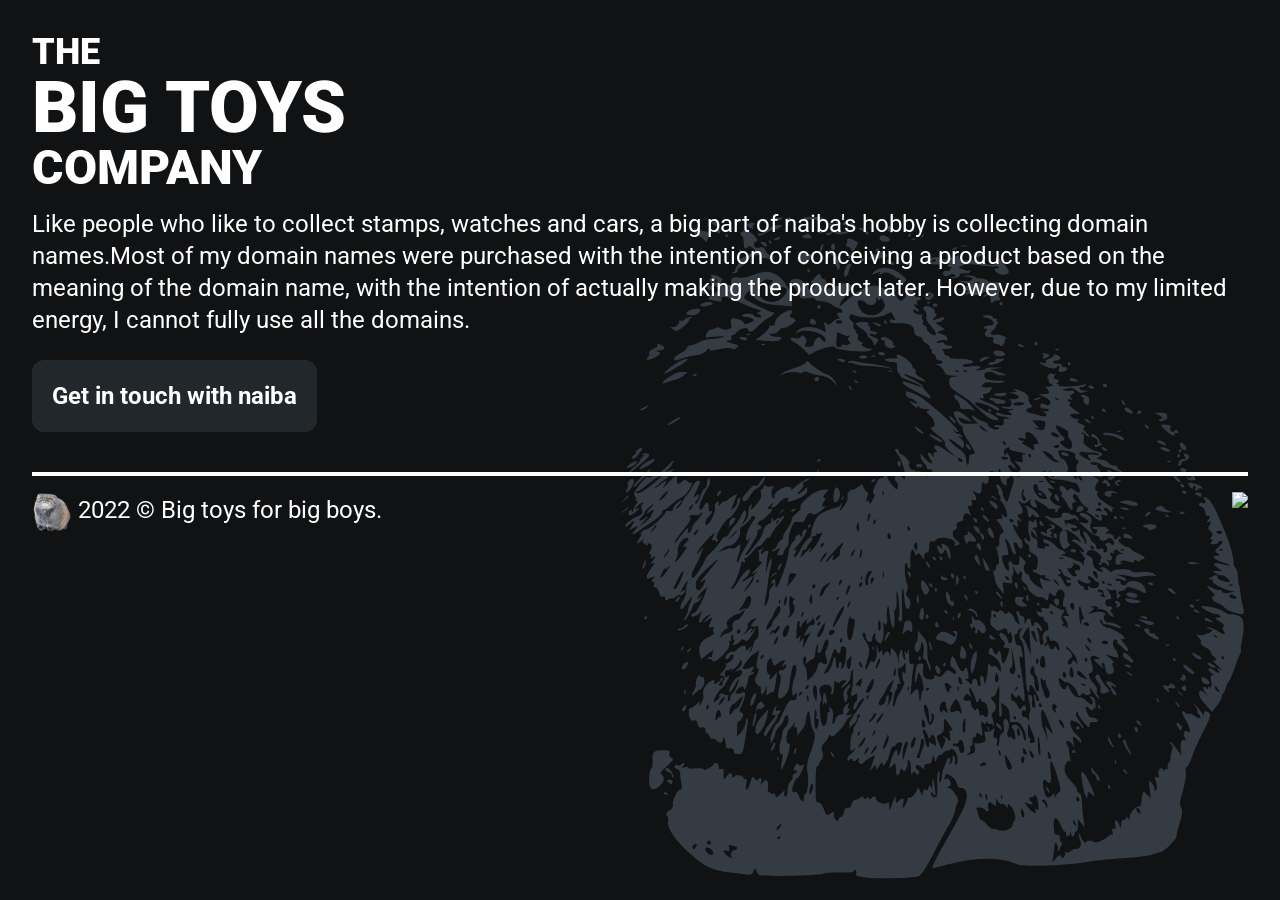
==== index.html @ 149963b9 "Deploying to gh-pages from @ bigtoyscompany/bigtoyscompany.github.io@5539f77d6a0993f4df5167f8f9864bd" ====
<!DOCTYPE html>
<html lang="en">

<head>
  <meta charset="UTF-8" />
  <link rel="icon" href="/favicon.ico" />
  <meta name="viewport" content="width=device-width, initial-scale=1.0" />
  <title>The Big Toys Company</title>
  <link rel="apple-touch-icon" sizes="180x180" href="/apple-touch-icon.png">
  <link rel="icon" type="image/png" sizes="32x32" href="/favicon-32x32.png">
  <link rel="icon" type="image/png" sizes="16x16" href="/favicon-16x16.png">
  <link rel="manifest" href="/site.webmanifest">
  <link href='https://fonts.googleapis.com/css?family=Roboto:400,900|Ma Shan Zheng' rel='stylesheet'>
  <script type="module" crossorigin src="/assets/index.6ebdaf8e.js"></script>
  <link rel="stylesheet" href="/assets/index.b521d3f9.css">
</head>

<body>
  <div id="app"></div>
  
</body>

</html>
---- assets/index.b521d3f9.css ----
@font-face{font-family:iconfont;src:url([data-uri]) format("truetype")}.iconfont[data-v-f61c42f2]{font-family:iconfont!important;font-size:16px;font-style:normal;-webkit-font-smoothing:antialiased;-moz-osx-font-smoothing:grayscale}.icon-fail[data-v-f61c42f2]:before{content:"\e6d5"}.icon-success[data-v-f61c42f2]:before{content:"\eb09"}.icon-arrow-right[data-v-f61c42f2]:before{content:"\eb08"}.icon-refresh[data-v-f61c42f2]:before{content:"\e654"}.slide-verify[data-v-f61c42f2]{position:relative}.slide-verify-loading[data-v-f61c42f2]{position:absolute;left:0;top:0;right:0;bottom:0;background:rgba(255,255,255,.9);z-index:999;-webkit-animation:loading-f61c42f2 1.5s infinite;animation:loading-f61c42f2 1.5s infinite}.slide-verify-block[data-v-f61c42f2]{position:absolute;left:0;top:0}.slide-verify-refresh-icon[data-v-f61c42f2]{position:absolute;right:0;top:0;width:34px;height:34px;cursor:pointer}.slide-verify-refresh-icon .iconfont[data-v-f61c42f2]{font-size:34px;color:#fff}.slide-verify-slider[data-v-f61c42f2]{position:relative;text-align:center;width:100%;height:40px;line-height:40px;margin-top:15px;background:#f7f9fa;color:#45494c;border:1px solid #e4e7eb}.slide-verify-slider-mask[data-v-f61c42f2]{position:absolute;left:0;top:0;height:40px;border:0 solid #1991fa;background:#d1e9fe}.slide-verify-slider-mask-item[data-v-f61c42f2]{position:absolute;left:0;top:0;width:40px;height:40px;background:#fff;box-shadow:0 0 3px #0000004d;cursor:pointer;transition:background .2s linear;display:flex;align-items:center;justify-content:center}.slide-verify-slider-mask-item[data-v-f61c42f2]:hover{background:#1991fa}.slide-verify-slider-mask-item:hover .iconfont[data-v-f61c42f2]{color:#fff}.slide-verify-slider-mask-item-icon[data-v-f61c42f2]{line-height:1;font-size:30px;color:#303030}.container-active .slide-verify-slider-mask[data-v-f61c42f2]{height:38px;border-width:1px}.container-active .slide-verify-slider-mask-item[data-v-f61c42f2]{height:38px;top:-1px;border:1px solid #1991fa}.container-success .slide-verify-slider-mask[data-v-f61c42f2]{height:38px;border:1px solid #52ccba;background-color:#d2f4ef}.container-success .slide-verify-slider-mask-item[data-v-f61c42f2]{height:38px;top:-1px;border:1px solid #52ccba;background-color:#52ccba!important}.container-success .slide-verify-slider-mask .iconfont[data-v-f61c42f2]{color:#fff}.container-fail .slide-verify-slider-mask[data-v-f61c42f2]{height:38px;border:1px solid #f57a7a;background-color:#fce1e1}.container-fail .slide-verify-slider-mask-item[data-v-f61c42f2]{height:38px;top:-1px;border:1px solid #f57a7a;background-color:#f57a7a!important}.container-fail .slide-verify-slider-mask .iconfont[data-v-f61c42f2]{color:#fff}.container-active .slide-verify-slider-text[data-v-f61c42f2],.container-success .slide-verify-slider-text[data-v-f61c42f2],.container-fail .slide-verify-slider-text[data-v-f61c42f2]{display:none}@-webkit-keyframes loading-f61c42f2{0%{opacity:.7}to{opacity:9}}@keyframes loading-f61c42f2{0%{opacity:.7}to{opacity:9}}.modal[data-v-bfb89484]{position:fixed;top:0;left:0;width:100vw;height:100vh;background-color:#000c;z-index:99999;display:flex;align-items:center}.slide[data-v-bfb89484]{background-color:#fff;width:-webkit-min-content;width:-moz-min-content;width:min-content;padding:1rem;border-radius:.5rem;margin:0 auto}button[data-v-d4137157]{background-color:#22272b;border-color:#22272b}button[data-v-d4137157]:hover{background-color:#454f59;border-color:#454f59}div[data-v-41244e92]{border-radius:1rem;background-color:#596773;text-align:center}.card[data-v-8a915ae0]{padding:.5rem;background-color:#22272b;display:flex;align-items:center;border-radius:1rem;height:100%;width:100%;opacity:.9}.card>div[data-v-8a915ae0]{display:inline-block}.card>div[data-v-8a915ae0]:first-child{margin-right:.5rem}.card img[data-v-8a915ae0]{width:4rem;height:4rem;border-radius:1rem}.card[data-v-8a915ae0]:hover{background-color:#454f59}*,:before,:after{box-sizing:border-box;border-width:0;border-style:solid;border-color:#e5e7eb}:before,:after{--tw-content: ""}html{line-height:1.5;-webkit-text-size-adjust:100%;-moz-tab-size:4;-o-tab-size:4;tab-size:4;font-family:ui-sans-serif,system-ui,-apple-system,BlinkMacSystemFont,Segoe UI,Roboto,Helvetica Neue,Arial,Noto Sans,sans-serif,"Apple Color Emoji","Segoe UI Emoji",Segoe UI Symbol,"Noto Color Emoji"}body{margin:0;line-height:inherit}hr{height:0;color:inherit;border-top-width:1px}abbr:where([title]){-webkit-text-decoration:underline dotted;text-decoration:underline dotted}h1,h2,h3,h4,h5,h6{font-size:inherit;font-weight:inherit}a{color:inherit;text-decoration:inherit}b,strong{font-weight:bolder}code,kbd,samp,pre{font-family:ui-monospace,SFMono-Regular,Menlo,Monaco,Consolas,Liberation Mono,Courier New,monospace;font-size:1em}small{font-size:80%}sub,sup{font-size:75%;line-height:0;position:relative;vertical-align:baseline}sub{bottom:-.25em}sup{top:-.5em}table{text-indent:0;border-color:inherit;border-collapse:collapse}button,input,optgroup,select,textarea{font-family:inherit;font-size:100%;font-weight:inherit;line-height:inherit;color:inherit;margin:0;padding:0}button,select{text-transform:none}button,[type=button],[type=reset],[type=submit]{-webkit-appearance:button;background-color:transparent;background-image:none}:-moz-focusring{outline:auto}:-moz-ui-invalid{box-shadow:none}progress{vertical-align:baseline}::-webkit-inner-spin-button,::-webkit-outer-spin-button{height:auto}[type=search]{-webkit-appearance:textfield;outline-offset:-2px}::-webkit-search-decoration{-webkit-appearance:none}::-webkit-file-upload-button{-webkit-appearance:button;font:inherit}summary{display:list-item}blockquote,dl,dd,h1,h2,h3,h4,h5,h6,hr,figure,p,pre{margin:0}fieldset{margin:0;padding:0}legend{padding:0}ol,ul,menu{list-style:none;margin:0;padding:0}textarea{resize:vertical}input::-moz-placeholder,textarea::-moz-placeholder{opacity:1;color:#9ca3af}input::placeholder,textarea::placeholder{opacity:1;color:#9ca3af}button,[role=button]{cursor:pointer}:disabled{cursor:default}img,svg,video,canvas,audio,iframe,embed,object{display:block;vertical-align:middle}img,video{max-width:100%;height:auto}*,:before,:after{--tw-border-spacing-x: 0;--tw-border-spacing-y: 0;--tw-translate-x: 0;--tw-translate-y: 0;--tw-rotate: 0;--tw-skew-x: 0;--tw-skew-y: 0;--tw-scale-x: 1;--tw-scale-y: 1;--tw-pan-x: ;--tw-pan-y: ;--tw-pinch-zoom: ;--tw-scroll-snap-strictness: proximity;--tw-ordinal: ;--tw-slashed-zero: ;--tw-numeric-figure: ;--tw-numeric-spacing: ;--tw-numeric-fraction: ;--tw-ring-inset: ;--tw-ring-offset-width: 0px;--tw-ring-offset-color: #fff;--tw-ring-color: rgb(59 130 246 / .5);--tw-ring-offset-shadow: 0 0 #0000;--tw-ring-shadow: 0 0 #0000;--tw-shadow: 0 0 #0000;--tw-shadow-colored: 0 0 #0000;--tw-blur: ;--tw-brightness: ;--tw-contrast: ;--tw-grayscale: ;--tw-hue-rotate: ;--tw-invert: ;--tw-saturate: ;--tw-sepia: ;--tw-drop-shadow: ;--tw-backdrop-blur: ;--tw-backdrop-brightness: ;--tw-backdrop-contrast: ;--tw-backdrop-grayscale: ;--tw-backdrop-hue-rotate: ;--tw-backdrop-invert: ;--tw-backdrop-opacity: ;--tw-backdrop-saturate: ;--tw-backdrop-sepia: }::-webkit-backdrop{--tw-border-spacing-x: 0;--tw-border-spacing-y: 0;--tw-translate-x: 0;--tw-translate-y: 0;--tw-rotate: 0;--tw-skew-x: 0;--tw-skew-y: 0;--tw-scale-x: 1;--tw-scale-y: 1;--tw-pan-x: ;--tw-pan-y: ;--tw-pinch-zoom: ;--tw-scroll-snap-strictness: proximity;--tw-ordinal: ;--tw-slashed-zero: ;--tw-numeric-figure: ;--tw-numeric-spacing: ;--tw-numeric-fraction: ;--tw-ring-inset: ;--tw-ring-offset-width: 0px;--tw-ring-offset-color: #fff;--tw-ring-color: rgb(59 130 246 / .5);--tw-ring-offset-shadow: 0 0 #0000;--tw-ring-shadow: 0 0 #0000;--tw-shadow: 0 0 #0000;--tw-shadow-colored: 0 0 #0000;--tw-blur: ;--tw-brightness: ;--tw-contrast: ;--tw-grayscale: ;--tw-hue-rotate: ;--tw-invert: ;--tw-saturate: ;--tw-sepia: ;--tw-drop-shadow: ;--tw-backdrop-blur: ;--tw-backdrop-brightness: ;--tw-backdrop-contrast: ;--tw-backdrop-grayscale: ;--tw-backdrop-hue-rotate: ;--tw-backdrop-invert: ;--tw-backdrop-opacity: ;--tw-backdrop-saturate: ;--tw-backdrop-sepia: }::backdrop{--tw-border-spacing-x: 0;--tw-border-spacing-y: 0;--tw-translate-x: 0;--tw-translate-y: 0;--tw-rotate: 0;--tw-skew-x: 0;--tw-skew-y: 0;--tw-scale-x: 1;--tw-scale-y: 1;--tw-pan-x: ;--tw-pan-y: ;--tw-pinch-zoom: ;--tw-scroll-snap-strictness: proximity;--tw-ordinal: ;--tw-slashed-zero: ;--tw-numeric-figure: ;--tw-numeric-spacing: ;--tw-numeric-fraction: ;--tw-ring-inset: ;--tw-ring-offset-width: 0px;--tw-ring-offset-color: #fff;--tw-ring-color: rgb(59 130 246 / .5);--tw-ring-offset-shadow: 0 0 #0000;--tw-ring-shadow: 0 0 #0000;--tw-shadow: 0 0 #0000;--tw-shadow-colored: 0 0 #0000;--tw-blur: ;--tw-brightness: ;--tw-contrast: ;--tw-grayscale: ;--tw-hue-rotate: ;--tw-invert: ;--tw-saturate: ;--tw-sepia: ;--tw-drop-shadow: ;--tw-backdrop-blur: ;--tw-backdrop-brightness: ;--tw-backdrop-contrast: ;--tw-backdrop-grayscale: ;--tw-backdrop-hue-rotate: ;--tw-backdrop-invert: ;--tw-backdrop-opacity: ;--tw-backdrop-saturate: ;--tw-backdrop-sepia: }.fixed{position:fixed}.m-auto{margin:auto}.mb-4{margin-bottom:1rem}.mt-6{margin-top:1.5rem}.mt-10{margin-top:2.5rem}.mt-1{margin-top:.25rem}.mb-1{margin-bottom:.25rem}.ml-6{margin-left:1.5rem}.mb-10{margin-bottom:2.5rem}.block{display:block}.inline-block{display:inline-block}.flex{display:flex}.grid{display:grid}.h-10{height:2.5rem}.h-7{height:1.75rem}.h-full{height:100%}.w-fit{width:-webkit-fit-content;width:-moz-fit-content;width:fit-content}.grid-cols-2{grid-template-columns:repeat(2,minmax(0,1fr))}.place-content-between{place-content:space-between}.items-center{align-items:center}.justify-center{justify-content:center}.gap-2{gap:.5rem}.self-center{align-self:center}.overflow-hidden{overflow:hidden}.text-ellipsis{text-overflow:ellipsis}.whitespace-nowrap{white-space:nowrap}.break-all{word-break:break-all}.rounded-xl{border-radius:.75rem}.border-4{border-width:4px}.border-t-4{border-top-width:4px}.border-t-2{border-top-width:2px}.border-dashed{border-style:dashed}.border-white{--tw-border-opacity: 1;border-color:rgb(255 255 255 / var(--tw-border-opacity))}.p-4{padding:1rem}.p-6{padding:1.5rem}.pt-4{padding-top:1rem}.pt-6{padding-top:1.5rem}.text-center{text-align:center}.text-right{text-align:right}.align-middle{vertical-align:middle}.text-2xl{font-size:1.5rem;line-height:2rem}.text-4xl{font-size:2.25rem;line-height:2.5rem}.text-3xl{font-size:1.875rem;line-height:2.25rem}.text-xl{font-size:1.25rem;line-height:1.75rem}.text-base{font-size:1rem;line-height:1.5rem}.text-5xl{font-size:3rem;line-height:1}.font-black{font-weight:900}.font-bold{font-weight:700}.font-thin{font-weight:100}.text-white{--tw-text-opacity: 1;color:rgb(255 255 255 / var(--tw-text-opacity))}body{min-height:100vh;min-width:100vw;background-image:url(/assets/background.c6183cd8.svg?v2);background-repeat:no-repeat;background-position:right bottom;background-size:auto 80vh;background-color:#101214;color:#fff;font-family:Roboto,Ma Shan Zheng,arial,sans-serif}#app{max-width:1280px;margin:0 auto;padding:.5rem}@media (min-width: 768px){#app{padding:2rem}}a{text-decoration:none}@media (min-width: 768px){.md\:mb-20{margin-bottom:5rem}.md\:mt-20{margin-top:5rem}.md\:h-10{height:2.5rem}.md\:grid-cols-3{grid-template-columns:repeat(3,minmax(0,1fr))}.md\:gap-3{gap:.75rem}.md\:text-4xl{font-size:2.25rem;line-height:2.5rem}.md\:text-7xl{font-size:4.5rem;line-height:1}.md\:text-5xl{font-size:3rem;line-height:1}.md\:text-2xl{font-size:1.5rem;line-height:2rem}.md\:text-8xl{font-size:6rem;line-height:1}}@media (min-width: 1024px){.lg\:grid-cols-4{grid-template-columns:repeat(4,minmax(0,1fr))}}@media (min-width: 1280px){.xl\:text-9xl{font-size:8rem;line-height:1}}
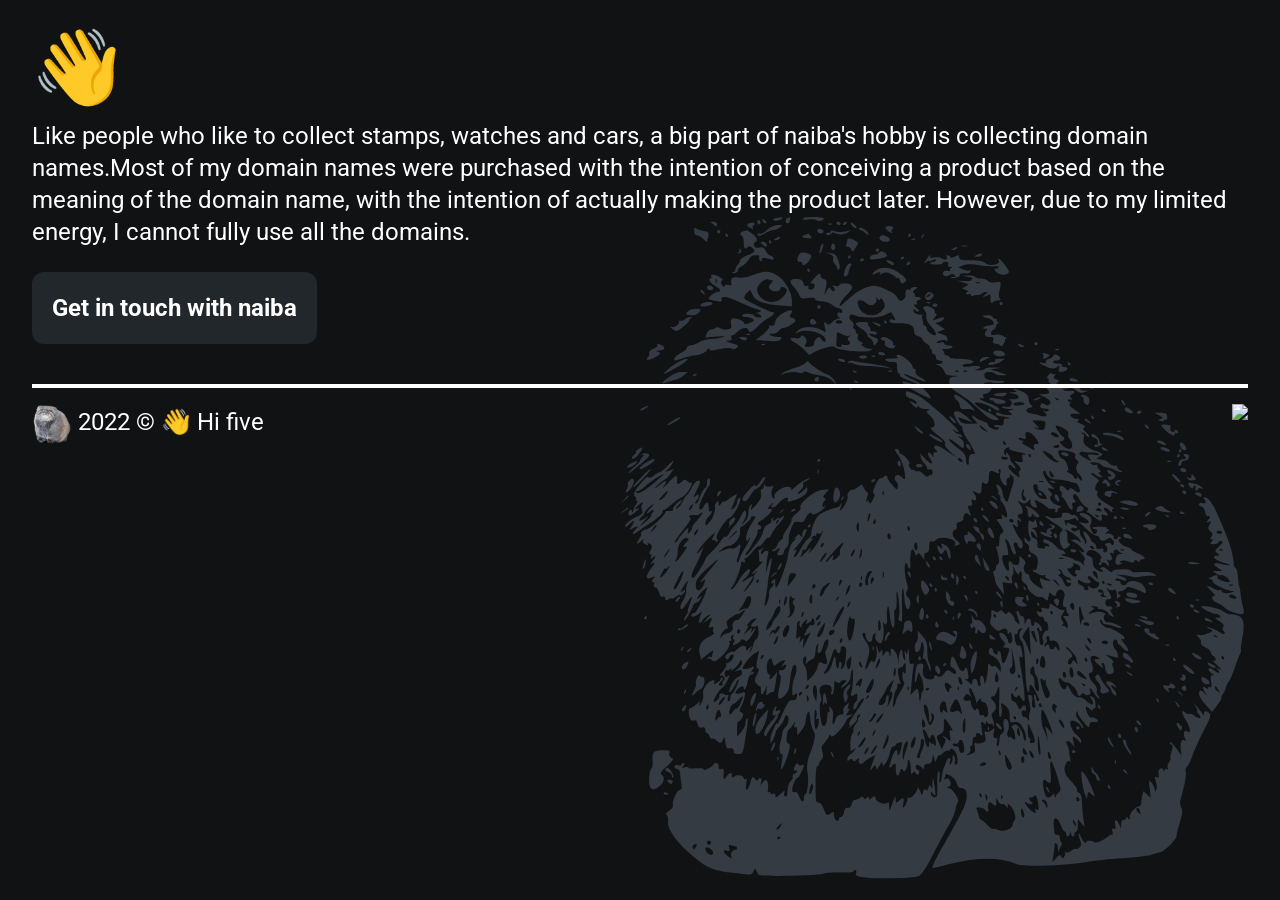
==== commit cc576f24: "Deploying to gh-pages from @ bigtoyscompany/bigtoyscompany.github.io@50fd6de540aa28091d939fa2aef6f38" ====
--- a/index.html
+++ b/index.html
@@ -5,14 +5,14 @@
   <meta charset="UTF-8" />
   <link rel="icon" href="/favicon.ico" />
   <meta name="viewport" content="width=device-width, initial-scale=1.0" />
-  <title>The Big Toys Company</title>
+  <title>👋 Hi five</title>
   <link rel="apple-touch-icon" sizes="180x180" href="/apple-touch-icon.png">
   <link rel="icon" type="image/png" sizes="32x32" href="/favicon-32x32.png">
   <link rel="icon" type="image/png" sizes="16x16" href="/favicon-16x16.png">
   <link rel="manifest" href="/site.webmanifest">
   <link href='https://fonts.googleapis.com/css?family=Roboto:400,900|Ma Shan Zheng' rel='stylesheet'>
-  <script type="module" crossorigin src="/assets/index.6ebdaf8e.js"></script>
-  <link rel="stylesheet" href="/assets/index.b521d3f9.css">
+  <script type="module" crossorigin src="/assets/index.e4f75cb8.js"></script>
+  <link rel="stylesheet" href="/assets/index.c8096636.css">
 </head>
 
 <body>
--- a/assets/index.c8096636.css
+++ b/assets/index.c8096636.css
@@ -0,0 +1 @@
+@font-face{font-family:iconfont;src:url([data-uri]) format("truetype")}.iconfont[data-v-f61c42f2]{font-family:iconfont!important;font-size:16px;font-style:normal;-webkit-font-smoothing:antialiased;-moz-osx-font-smoothing:grayscale}.icon-fail[data-v-f61c42f2]:before{content:"\e6d5"}.icon-success[data-v-f61c42f2]:before{content:"\eb09"}.icon-arrow-right[data-v-f61c42f2]:before{content:"\eb08"}.icon-refresh[data-v-f61c42f2]:before{content:"\e654"}.slide-verify[data-v-f61c42f2]{position:relative}.slide-verify-loading[data-v-f61c42f2]{position:absolute;left:0;top:0;right:0;bottom:0;background:rgba(255,255,255,.9);z-index:999;-webkit-animation:loading-f61c42f2 1.5s infinite;animation:loading-f61c42f2 1.5s infinite}.slide-verify-block[data-v-f61c42f2]{position:absolute;left:0;top:0}.slide-verify-refresh-icon[data-v-f61c42f2]{position:absolute;right:0;top:0;width:34px;height:34px;cursor:pointer}.slide-verify-refresh-icon .iconfont[data-v-f61c42f2]{font-size:34px;color:#fff}.slide-verify-slider[data-v-f61c42f2]{position:relative;text-align:center;width:100%;height:40px;line-height:40px;margin-top:15px;background:#f7f9fa;color:#45494c;border:1px solid #e4e7eb}.slide-verify-slider-mask[data-v-f61c42f2]{position:absolute;left:0;top:0;height:40px;border:0 solid #1991fa;background:#d1e9fe}.slide-verify-slider-mask-item[data-v-f61c42f2]{position:absolute;left:0;top:0;width:40px;height:40px;background:#fff;box-shadow:0 0 3px #0000004d;cursor:pointer;transition:background .2s linear;display:flex;align-items:center;justify-content:center}.slide-verify-slider-mask-item[data-v-f61c42f2]:hover{background:#1991fa}.slide-verify-slider-mask-item:hover .iconfont[data-v-f61c42f2]{color:#fff}.slide-verify-slider-mask-item-icon[data-v-f61c42f2]{line-height:1;font-size:30px;color:#303030}.container-active .slide-verify-slider-mask[data-v-f61c42f2]{height:38px;border-width:1px}.container-active .slide-verify-slider-mask-item[data-v-f61c42f2]{height:38px;top:-1px;border:1px solid #1991fa}.container-success .slide-verify-slider-mask[data-v-f61c42f2]{height:38px;border:1px solid #52ccba;background-color:#d2f4ef}.container-success .slide-verify-slider-mask-item[data-v-f61c42f2]{height:38px;top:-1px;border:1px solid #52ccba;background-color:#52ccba!important}.container-success .slide-verify-slider-mask .iconfont[data-v-f61c42f2]{color:#fff}.container-fail .slide-verify-slider-mask[data-v-f61c42f2]{height:38px;border:1px solid #f57a7a;background-color:#fce1e1}.container-fail .slide-verify-slider-mask-item[data-v-f61c42f2]{height:38px;top:-1px;border:1px solid #f57a7a;background-color:#f57a7a!important}.container-fail .slide-verify-slider-mask .iconfont[data-v-f61c42f2]{color:#fff}.container-active .slide-verify-slider-text[data-v-f61c42f2],.container-success .slide-verify-slider-text[data-v-f61c42f2],.container-fail .slide-verify-slider-text[data-v-f61c42f2]{display:none}@-webkit-keyframes loading-f61c42f2{0%{opacity:.7}to{opacity:9}}@keyframes loading-f61c42f2{0%{opacity:.7}to{opacity:9}}.modal[data-v-bfb89484]{position:fixed;top:0;left:0;width:100vw;height:100vh;background-color:#000c;z-index:99999;display:flex;align-items:center}.slide[data-v-bfb89484]{background-color:#fff;width:-webkit-min-content;width:-moz-min-content;width:min-content;padding:1rem;border-radius:.5rem;margin:0 auto}button[data-v-27702d31]{background-color:#22272b;border-color:#22272b}button[data-v-27702d31]:hover{background-color:#454f59;border-color:#454f59}div[data-v-41244e92]{border-radius:1rem;background-color:#596773;text-align:center}.card[data-v-8a915ae0]{padding:.5rem;background-color:#22272b;display:flex;align-items:center;border-radius:1rem;height:100%;width:100%;opacity:.9}.card>div[data-v-8a915ae0]{display:inline-block}.card>div[data-v-8a915ae0]:first-child{margin-right:.5rem}.card img[data-v-8a915ae0]{width:4rem;height:4rem;border-radius:1rem}.card[data-v-8a915ae0]:hover{background-color:#454f59}*,:before,:after{box-sizing:border-box;border-width:0;border-style:solid;border-color:#e5e7eb}:before,:after{--tw-content: ""}html{line-height:1.5;-webkit-text-size-adjust:100%;-moz-tab-size:4;-o-tab-size:4;tab-size:4;font-family:ui-sans-serif,system-ui,-apple-system,BlinkMacSystemFont,Segoe UI,Roboto,Helvetica Neue,Arial,Noto Sans,sans-serif,"Apple Color Emoji","Segoe UI Emoji",Segoe UI Symbol,"Noto Color Emoji"}body{margin:0;line-height:inherit}hr{height:0;color:inherit;border-top-width:1px}abbr:where([title]){-webkit-text-decoration:underline dotted;text-decoration:underline dotted}h1,h2,h3,h4,h5,h6{font-size:inherit;font-weight:inherit}a{color:inherit;text-decoration:inherit}b,strong{font-weight:bolder}code,kbd,samp,pre{font-family:ui-monospace,SFMono-Regular,Menlo,Monaco,Consolas,Liberation Mono,Courier New,monospace;font-size:1em}small{font-size:80%}sub,sup{font-size:75%;line-height:0;position:relative;vertical-align:baseline}sub{bottom:-.25em}sup{top:-.5em}table{text-indent:0;border-color:inherit;border-collapse:collapse}button,input,optgroup,select,textarea{font-family:inherit;font-size:100%;font-weight:inherit;line-height:inherit;color:inherit;margin:0;padding:0}button,select{text-transform:none}button,[type=button],[type=reset],[type=submit]{-webkit-appearance:button;background-color:transparent;background-image:none}:-moz-focusring{outline:auto}:-moz-ui-invalid{box-shadow:none}progress{vertical-align:baseline}::-webkit-inner-spin-button,::-webkit-outer-spin-button{height:auto}[type=search]{-webkit-appearance:textfield;outline-offset:-2px}::-webkit-search-decoration{-webkit-appearance:none}::-webkit-file-upload-button{-webkit-appearance:button;font:inherit}summary{display:list-item}blockquote,dl,dd,h1,h2,h3,h4,h5,h6,hr,figure,p,pre{margin:0}fieldset{margin:0;padding:0}legend{padding:0}ol,ul,menu{list-style:none;margin:0;padding:0}textarea{resize:vertical}input::-moz-placeholder,textarea::-moz-placeholder{opacity:1;color:#9ca3af}input::placeholder,textarea::placeholder{opacity:1;color:#9ca3af}button,[role=button]{cursor:pointer}:disabled{cursor:default}img,svg,video,canvas,audio,iframe,embed,object{display:block;vertical-align:middle}img,video{max-width:100%;height:auto}*,:before,:after{--tw-border-spacing-x: 0;--tw-border-spacing-y: 0;--tw-translate-x: 0;--tw-translate-y: 0;--tw-rotate: 0;--tw-skew-x: 0;--tw-skew-y: 0;--tw-scale-x: 1;--tw-scale-y: 1;--tw-pan-x: ;--tw-pan-y: ;--tw-pinch-zoom: ;--tw-scroll-snap-strictness: proximity;--tw-ordinal: ;--tw-slashed-zero: ;--tw-numeric-figure: ;--tw-numeric-spacing: ;--tw-numeric-fraction: ;--tw-ring-inset: ;--tw-ring-offset-width: 0px;--tw-ring-offset-color: #fff;--tw-ring-color: rgb(59 130 246 / .5);--tw-ring-offset-shadow: 0 0 #0000;--tw-ring-shadow: 0 0 #0000;--tw-shadow: 0 0 #0000;--tw-shadow-colored: 0 0 #0000;--tw-blur: ;--tw-brightness: ;--tw-contrast: ;--tw-grayscale: ;--tw-hue-rotate: ;--tw-invert: ;--tw-saturate: ;--tw-sepia: ;--tw-drop-shadow: ;--tw-backdrop-blur: ;--tw-backdrop-brightness: ;--tw-backdrop-contrast: ;--tw-backdrop-grayscale: ;--tw-backdrop-hue-rotate: ;--tw-backdrop-invert: ;--tw-backdrop-opacity: ;--tw-backdrop-saturate: ;--tw-backdrop-sepia: }::-webkit-backdrop{--tw-border-spacing-x: 0;--tw-border-spacing-y: 0;--tw-translate-x: 0;--tw-translate-y: 0;--tw-rotate: 0;--tw-skew-x: 0;--tw-skew-y: 0;--tw-scale-x: 1;--tw-scale-y: 1;--tw-pan-x: ;--tw-pan-y: ;--tw-pinch-zoom: ;--tw-scroll-snap-strictness: proximity;--tw-ordinal: ;--tw-slashed-zero: ;--tw-numeric-figure: ;--tw-numeric-spacing: ;--tw-numeric-fraction: ;--tw-ring-inset: ;--tw-ring-offset-width: 0px;--tw-ring-offset-color: #fff;--tw-ring-color: rgb(59 130 246 / .5);--tw-ring-offset-shadow: 0 0 #0000;--tw-ring-shadow: 0 0 #0000;--tw-shadow: 0 0 #0000;--tw-shadow-colored: 0 0 #0000;--tw-blur: ;--tw-brightness: ;--tw-contrast: ;--tw-grayscale: ;--tw-hue-rotate: ;--tw-invert: ;--tw-saturate: ;--tw-sepia: ;--tw-drop-shadow: ;--tw-backdrop-blur: ;--tw-backdrop-brightness: ;--tw-backdrop-contrast: ;--tw-backdrop-grayscale: ;--tw-backdrop-hue-rotate: ;--tw-backdrop-invert: ;--tw-backdrop-opacity: ;--tw-backdrop-saturate: ;--tw-backdrop-sepia: }::backdrop{--tw-border-spacing-x: 0;--tw-border-spacing-y: 0;--tw-translate-x: 0;--tw-translate-y: 0;--tw-rotate: 0;--tw-skew-x: 0;--tw-skew-y: 0;--tw-scale-x: 1;--tw-scale-y: 1;--tw-pan-x: ;--tw-pan-y: ;--tw-pinch-zoom: ;--tw-scroll-snap-strictness: proximity;--tw-ordinal: ;--tw-slashed-zero: ;--tw-numeric-figure: ;--tw-numeric-spacing: ;--tw-numeric-fraction: ;--tw-ring-inset: ;--tw-ring-offset-width: 0px;--tw-ring-offset-color: #fff;--tw-ring-color: rgb(59 130 246 / .5);--tw-ring-offset-shadow: 0 0 #0000;--tw-ring-shadow: 0 0 #0000;--tw-shadow: 0 0 #0000;--tw-shadow-colored: 0 0 #0000;--tw-blur: ;--tw-brightness: ;--tw-contrast: ;--tw-grayscale: ;--tw-hue-rotate: ;--tw-invert: ;--tw-saturate: ;--tw-sepia: ;--tw-drop-shadow: ;--tw-backdrop-blur: ;--tw-backdrop-brightness: ;--tw-backdrop-contrast: ;--tw-backdrop-grayscale: ;--tw-backdrop-hue-rotate: ;--tw-backdrop-invert: ;--tw-backdrop-opacity: ;--tw-backdrop-saturate: ;--tw-backdrop-sepia: }.fixed{position:fixed}.m-auto{margin:auto}.mb-4{margin-bottom:1rem}.mt-6{margin-top:1.5rem}.mt-10{margin-top:2.5rem}.mt-1{margin-top:.25rem}.mb-1{margin-bottom:.25rem}.ml-6{margin-left:1.5rem}.mb-10{margin-bottom:2.5rem}.block{display:block}.inline-block{display:inline-block}.flex{display:flex}.grid{display:grid}.h-10{height:2.5rem}.h-7{height:1.75rem}.h-full{height:100%}.w-fit{width:-webkit-fit-content;width:-moz-fit-content;width:fit-content}.grid-cols-2{grid-template-columns:repeat(2,minmax(0,1fr))}.place-content-between{place-content:space-between}.items-center{align-items:center}.justify-center{justify-content:center}.gap-2{gap:.5rem}.self-center{align-self:center}.overflow-hidden{overflow:hidden}.text-ellipsis{text-overflow:ellipsis}.whitespace-nowrap{white-space:nowrap}.break-all{word-break:break-all}.rounded-xl{border-radius:.75rem}.border-4{border-width:4px}.border-t-4{border-top-width:4px}.border-t-2{border-top-width:2px}.border-dashed{border-style:dashed}.border-white{--tw-border-opacity: 1;border-color:rgb(255 255 255 / var(--tw-border-opacity))}.p-4{padding:1rem}.p-6{padding:1.5rem}.pt-4{padding-top:1rem}.pt-6{padding-top:1.5rem}.text-center{text-align:center}.text-right{text-align:right}.align-middle{vertical-align:middle}.text-4xl{font-size:2.25rem;line-height:2.5rem}.text-xl{font-size:1.25rem;line-height:1.75rem}.text-base{font-size:1rem;line-height:1.5rem}.text-3xl{font-size:1.875rem;line-height:2.25rem}.text-5xl{font-size:3rem;line-height:1}.font-black{font-weight:900}.font-bold{font-weight:700}.font-thin{font-weight:100}.text-white{--tw-text-opacity: 1;color:rgb(255 255 255 / var(--tw-text-opacity))}body{min-height:100vh;min-width:100vw;background-image:url(/assets/background.c6183cd8.svg?v2);background-repeat:no-repeat;background-position:right bottom;background-size:auto 80vh;background-color:#101214;color:#fff;font-family:Roboto,Ma Shan Zheng,arial,sans-serif}#app{max-width:1280px;margin:0 auto;padding:.5rem}@media (min-width: 768px){#app{padding:2rem}}a{text-decoration:none}@media (min-width: 768px){.md\:mb-20{margin-bottom:5rem}.md\:mt-20{margin-top:5rem}.md\:h-10{height:2.5rem}.md\:grid-cols-3{grid-template-columns:repeat(3,minmax(0,1fr))}.md\:gap-3{gap:.75rem}.md\:text-7xl{font-size:4.5rem;line-height:1}.md\:text-2xl{font-size:1.5rem;line-height:2rem}.md\:text-4xl{font-size:2.25rem;line-height:2.5rem}.md\:text-8xl{font-size:6rem;line-height:1}}@media (min-width: 1024px){.lg\:grid-cols-4{grid-template-columns:repeat(4,minmax(0,1fr))}}@media (min-width: 1280px){.xl\:text-9xl{font-size:8rem;line-height:1}}
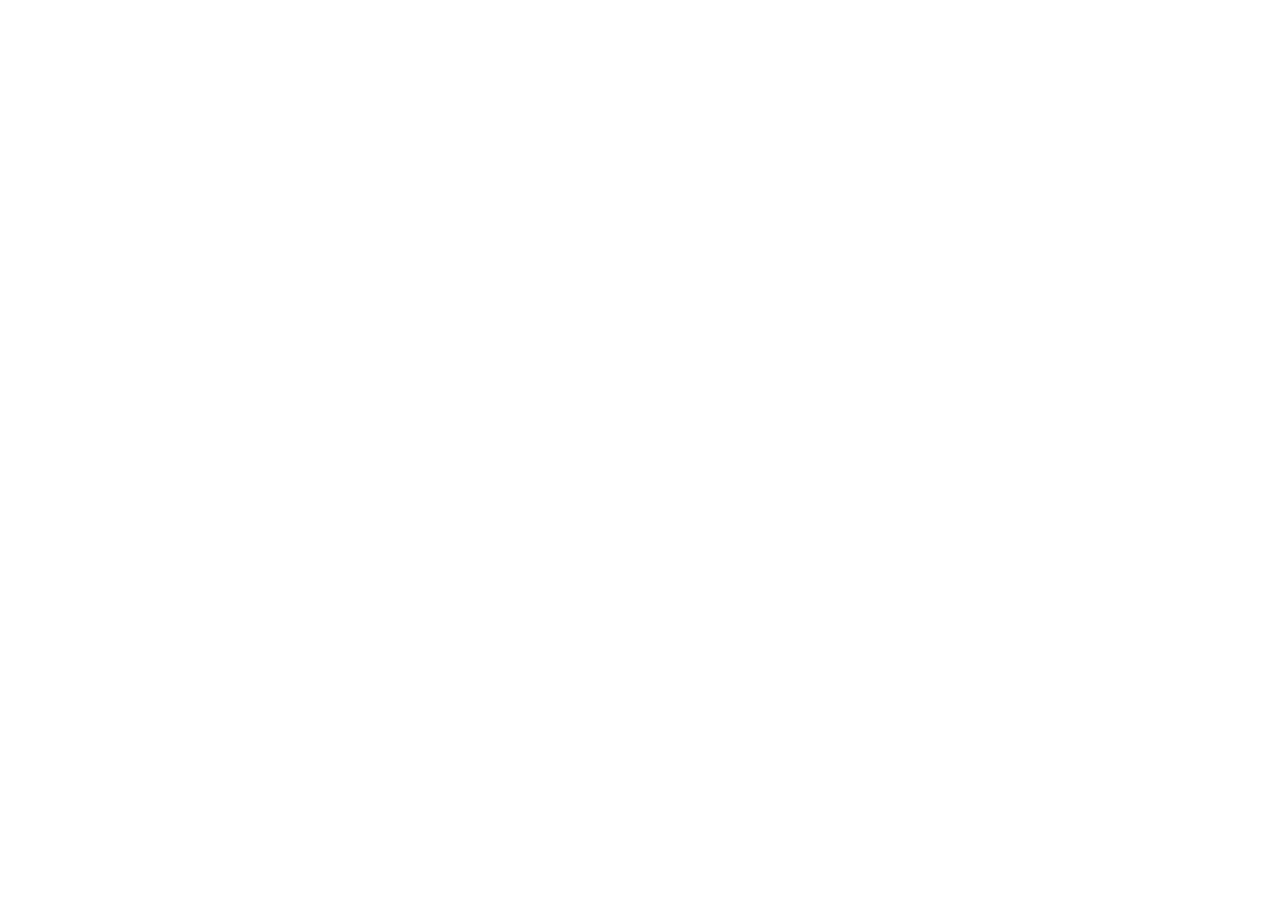
==== commit ed160cb8: "init" ====
--- a/index.html
+++ b/index.html
@@ -3,21 +3,21 @@
 
 <head>
   <meta charset="UTF-8" />
-  <link rel="icon" href="/favicon.ico" />
+  <link rel="icon" href="/favicon.ico?v2" />
   <meta name="viewport" content="width=device-width, initial-scale=1.0" />
-  <title>👋 Hi five</title>
-  <link rel="apple-touch-icon" sizes="180x180" href="/apple-touch-icon.png">
-  <link rel="icon" type="image/png" sizes="32x32" href="/favicon-32x32.png">
-  <link rel="icon" type="image/png" sizes="16x16" href="/favicon-16x16.png">
-  <link rel="manifest" href="/site.webmanifest">
-  <link href='https://fonts.googleapis.com/css?family=Roboto:400,900|Ma Shan Zheng' rel='stylesheet'>
-  <script type="module" crossorigin src="/assets/index.e4f75cb8.js"></script>
-  <link rel="stylesheet" href="/assets/index.c8096636.css">
+  <title>Hi five</title>
+  <link rel="apple-touch-icon" sizes="180x180" href="/apple-touch-icon.png?v2">
+  <link rel="icon" type="image/png" sizes="32x32" href="/favicon-32x32.png?v2">
+  <link rel="icon" type="image/png" sizes="16x16" href="/favicon-16x16.png?v2">
+  <link rel="manifest" href="/site.webmanifest?v2">
+  <link rel="mask-icon" href="/safari-pinned-tab.svg?v2" color="#5bbad5">
+  <meta name="msapplication-TileColor" content="#da532c">
+  <meta name="theme-color" content="#ffffff">
 </head>
 
 <body>
   <div id="app"></div>
-  
+  <script type="module" src="/src/main.ts"></script>
 </body>
 
 </html>
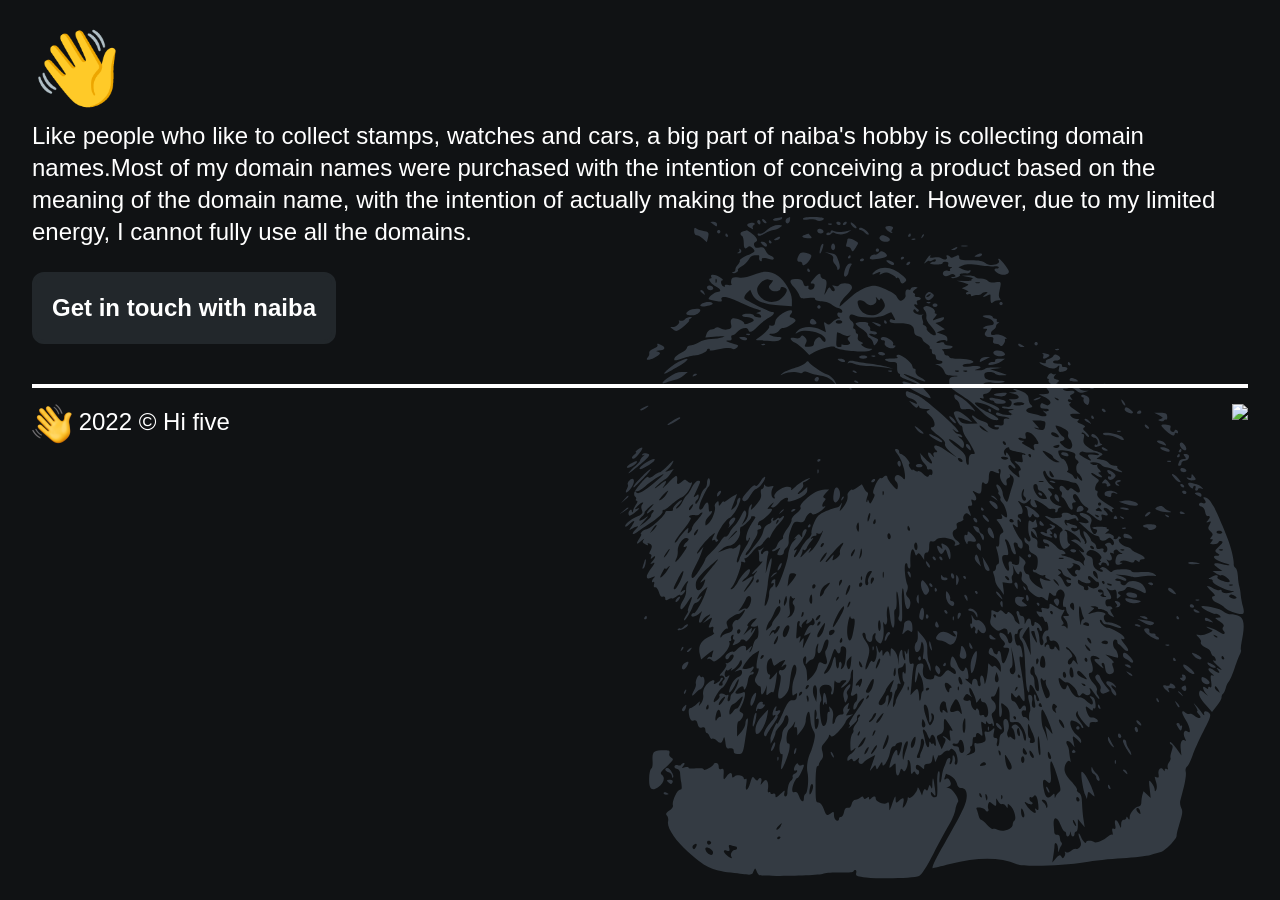
==== commit ce8d9df1: "Deploying to gh-pages from @ bigtoyscompany/bigtoyscompany.github.io@ed160cb8171849cdf8056298d93516a" ====
--- a/index.html
+++ b/index.html
@@ -13,11 +13,13 @@
   <link rel="mask-icon" href="/safari-pinned-tab.svg?v2" color="#5bbad5">
   <meta name="msapplication-TileColor" content="#da532c">
   <meta name="theme-color" content="#ffffff">
+  <script type="module" crossorigin src="/assets/index.dd60735c.js"></script>
+  <link rel="stylesheet" href="/assets/index.f402cd2d.css">
 </head>
 
 <body>
   <div id="app"></div>
-  <script type="module" src="/src/main.ts"></script>
+  
 </body>
 
 </html>
--- a/assets/index.f402cd2d.css
+++ b/assets/index.f402cd2d.css
@@ -0,0 +1 @@
+@font-face{font-family:iconfont;src:url([data-uri]) format("truetype")}.iconfont[data-v-f61c42f2]{font-family:iconfont!important;font-size:16px;font-style:normal;-webkit-font-smoothing:antialiased;-moz-osx-font-smoothing:grayscale}.icon-fail[data-v-f61c42f2]:before{content:"\e6d5"}.icon-success[data-v-f61c42f2]:before{content:"\eb09"}.icon-arrow-right[data-v-f61c42f2]:before{content:"\eb08"}.icon-refresh[data-v-f61c42f2]:before{content:"\e654"}.slide-verify[data-v-f61c42f2]{position:relative}.slide-verify-loading[data-v-f61c42f2]{position:absolute;left:0;top:0;right:0;bottom:0;background:rgba(255,255,255,.9);z-index:999;-webkit-animation:loading-f61c42f2 1.5s infinite;animation:loading-f61c42f2 1.5s infinite}.slide-verify-block[data-v-f61c42f2]{position:absolute;left:0;top:0}.slide-verify-refresh-icon[data-v-f61c42f2]{position:absolute;right:0;top:0;width:34px;height:34px;cursor:pointer}.slide-verify-refresh-icon .iconfont[data-v-f61c42f2]{font-size:34px;color:#fff}.slide-verify-slider[data-v-f61c42f2]{position:relative;text-align:center;width:100%;height:40px;line-height:40px;margin-top:15px;background:#f7f9fa;color:#45494c;border:1px solid #e4e7eb}.slide-verify-slider-mask[data-v-f61c42f2]{position:absolute;left:0;top:0;height:40px;border:0 solid #1991fa;background:#d1e9fe}.slide-verify-slider-mask-item[data-v-f61c42f2]{position:absolute;left:0;top:0;width:40px;height:40px;background:#fff;box-shadow:0 0 3px #0000004d;cursor:pointer;transition:background .2s linear;display:flex;align-items:center;justify-content:center}.slide-verify-slider-mask-item[data-v-f61c42f2]:hover{background:#1991fa}.slide-verify-slider-mask-item:hover .iconfont[data-v-f61c42f2]{color:#fff}.slide-verify-slider-mask-item-icon[data-v-f61c42f2]{line-height:1;font-size:30px;color:#303030}.container-active .slide-verify-slider-mask[data-v-f61c42f2]{height:38px;border-width:1px}.container-active .slide-verify-slider-mask-item[data-v-f61c42f2]{height:38px;top:-1px;border:1px solid #1991fa}.container-success .slide-verify-slider-mask[data-v-f61c42f2]{height:38px;border:1px solid #52ccba;background-color:#d2f4ef}.container-success .slide-verify-slider-mask-item[data-v-f61c42f2]{height:38px;top:-1px;border:1px solid #52ccba;background-color:#52ccba!important}.container-success .slide-verify-slider-mask .iconfont[data-v-f61c42f2]{color:#fff}.container-fail .slide-verify-slider-mask[data-v-f61c42f2]{height:38px;border:1px solid #f57a7a;background-color:#fce1e1}.container-fail .slide-verify-slider-mask-item[data-v-f61c42f2]{height:38px;top:-1px;border:1px solid #f57a7a;background-color:#f57a7a!important}.container-fail .slide-verify-slider-mask .iconfont[data-v-f61c42f2]{color:#fff}.container-active .slide-verify-slider-text[data-v-f61c42f2],.container-success .slide-verify-slider-text[data-v-f61c42f2],.container-fail .slide-verify-slider-text[data-v-f61c42f2]{display:none}@-webkit-keyframes loading-f61c42f2{0%{opacity:.7}to{opacity:9}}@keyframes loading-f61c42f2{0%{opacity:.7}to{opacity:9}}.modal[data-v-bfb89484]{position:fixed;top:0;left:0;width:100vw;height:100vh;background-color:#000c;z-index:99999;display:flex;align-items:center}.slide[data-v-bfb89484]{background-color:#fff;width:-webkit-min-content;width:-moz-min-content;width:min-content;padding:1rem;border-radius:.5rem;margin:0 auto}button[data-v-ef6ac095]{background-color:#22272b;border-color:#22272b}button[data-v-ef6ac095]:hover{background-color:#454f59;border-color:#454f59}div[data-v-41244e92]{border-radius:1rem;background-color:#596773;text-align:center}.card[data-v-8a915ae0]{padding:.5rem;background-color:#22272b;display:flex;align-items:center;border-radius:1rem;height:100%;width:100%;opacity:.9}.card>div[data-v-8a915ae0]{display:inline-block}.card>div[data-v-8a915ae0]:first-child{margin-right:.5rem}.card img[data-v-8a915ae0]{width:4rem;height:4rem;border-radius:1rem}.card[data-v-8a915ae0]:hover{background-color:#454f59}*,:before,:after{box-sizing:border-box;border-width:0;border-style:solid;border-color:#e5e7eb}:before,:after{--tw-content: ""}html{line-height:1.5;-webkit-text-size-adjust:100%;-moz-tab-size:4;-o-tab-size:4;tab-size:4;font-family:ui-sans-serif,system-ui,-apple-system,BlinkMacSystemFont,Segoe UI,Roboto,Helvetica Neue,Arial,Noto Sans,sans-serif,"Apple Color Emoji","Segoe UI Emoji",Segoe UI Symbol,"Noto Color Emoji"}body{margin:0;line-height:inherit}hr{height:0;color:inherit;border-top-width:1px}abbr:where([title]){-webkit-text-decoration:underline dotted;text-decoration:underline dotted}h1,h2,h3,h4,h5,h6{font-size:inherit;font-weight:inherit}a{color:inherit;text-decoration:inherit}b,strong{font-weight:bolder}code,kbd,samp,pre{font-family:ui-monospace,SFMono-Regular,Menlo,Monaco,Consolas,Liberation Mono,Courier New,monospace;font-size:1em}small{font-size:80%}sub,sup{font-size:75%;line-height:0;position:relative;vertical-align:baseline}sub{bottom:-.25em}sup{top:-.5em}table{text-indent:0;border-color:inherit;border-collapse:collapse}button,input,optgroup,select,textarea{font-family:inherit;font-size:100%;font-weight:inherit;line-height:inherit;color:inherit;margin:0;padding:0}button,select{text-transform:none}button,[type=button],[type=reset],[type=submit]{-webkit-appearance:button;background-color:transparent;background-image:none}:-moz-focusring{outline:auto}:-moz-ui-invalid{box-shadow:none}progress{vertical-align:baseline}::-webkit-inner-spin-button,::-webkit-outer-spin-button{height:auto}[type=search]{-webkit-appearance:textfield;outline-offset:-2px}::-webkit-search-decoration{-webkit-appearance:none}::-webkit-file-upload-button{-webkit-appearance:button;font:inherit}summary{display:list-item}blockquote,dl,dd,h1,h2,h3,h4,h5,h6,hr,figure,p,pre{margin:0}fieldset{margin:0;padding:0}legend{padding:0}ol,ul,menu{list-style:none;margin:0;padding:0}textarea{resize:vertical}input::-moz-placeholder,textarea::-moz-placeholder{opacity:1;color:#9ca3af}input::placeholder,textarea::placeholder{opacity:1;color:#9ca3af}button,[role=button]{cursor:pointer}:disabled{cursor:default}img,svg,video,canvas,audio,iframe,embed,object{display:block;vertical-align:middle}img,video{max-width:100%;height:auto}*,:before,:after{--tw-border-spacing-x: 0;--tw-border-spacing-y: 0;--tw-translate-x: 0;--tw-translate-y: 0;--tw-rotate: 0;--tw-skew-x: 0;--tw-skew-y: 0;--tw-scale-x: 1;--tw-scale-y: 1;--tw-pan-x: ;--tw-pan-y: ;--tw-pinch-zoom: ;--tw-scroll-snap-strictness: proximity;--tw-ordinal: ;--tw-slashed-zero: ;--tw-numeric-figure: ;--tw-numeric-spacing: ;--tw-numeric-fraction: ;--tw-ring-inset: ;--tw-ring-offset-width: 0px;--tw-ring-offset-color: #fff;--tw-ring-color: rgb(59 130 246 / .5);--tw-ring-offset-shadow: 0 0 #0000;--tw-ring-shadow: 0 0 #0000;--tw-shadow: 0 0 #0000;--tw-shadow-colored: 0 0 #0000;--tw-blur: ;--tw-brightness: ;--tw-contrast: ;--tw-grayscale: ;--tw-hue-rotate: ;--tw-invert: ;--tw-saturate: ;--tw-sepia: ;--tw-drop-shadow: ;--tw-backdrop-blur: ;--tw-backdrop-brightness: ;--tw-backdrop-contrast: ;--tw-backdrop-grayscale: ;--tw-backdrop-hue-rotate: ;--tw-backdrop-invert: ;--tw-backdrop-opacity: ;--tw-backdrop-saturate: ;--tw-backdrop-sepia: }::-webkit-backdrop{--tw-border-spacing-x: 0;--tw-border-spacing-y: 0;--tw-translate-x: 0;--tw-translate-y: 0;--tw-rotate: 0;--tw-skew-x: 0;--tw-skew-y: 0;--tw-scale-x: 1;--tw-scale-y: 1;--tw-pan-x: ;--tw-pan-y: ;--tw-pinch-zoom: ;--tw-scroll-snap-strictness: proximity;--tw-ordinal: ;--tw-slashed-zero: ;--tw-numeric-figure: ;--tw-numeric-spacing: ;--tw-numeric-fraction: ;--tw-ring-inset: ;--tw-ring-offset-width: 0px;--tw-ring-offset-color: #fff;--tw-ring-color: rgb(59 130 246 / .5);--tw-ring-offset-shadow: 0 0 #0000;--tw-ring-shadow: 0 0 #0000;--tw-shadow: 0 0 #0000;--tw-shadow-colored: 0 0 #0000;--tw-blur: ;--tw-brightness: ;--tw-contrast: ;--tw-grayscale: ;--tw-hue-rotate: ;--tw-invert: ;--tw-saturate: ;--tw-sepia: ;--tw-drop-shadow: ;--tw-backdrop-blur: ;--tw-backdrop-brightness: ;--tw-backdrop-contrast: ;--tw-backdrop-grayscale: ;--tw-backdrop-hue-rotate: ;--tw-backdrop-invert: ;--tw-backdrop-opacity: ;--tw-backdrop-saturate: ;--tw-backdrop-sepia: }::backdrop{--tw-border-spacing-x: 0;--tw-border-spacing-y: 0;--tw-translate-x: 0;--tw-translate-y: 0;--tw-rotate: 0;--tw-skew-x: 0;--tw-skew-y: 0;--tw-scale-x: 1;--tw-scale-y: 1;--tw-pan-x: ;--tw-pan-y: ;--tw-pinch-zoom: ;--tw-scroll-snap-strictness: proximity;--tw-ordinal: ;--tw-slashed-zero: ;--tw-numeric-figure: ;--tw-numeric-spacing: ;--tw-numeric-fraction: ;--tw-ring-inset: ;--tw-ring-offset-width: 0px;--tw-ring-offset-color: #fff;--tw-ring-color: rgb(59 130 246 / .5);--tw-ring-offset-shadow: 0 0 #0000;--tw-ring-shadow: 0 0 #0000;--tw-shadow: 0 0 #0000;--tw-shadow-colored: 0 0 #0000;--tw-blur: ;--tw-brightness: ;--tw-contrast: ;--tw-grayscale: ;--tw-hue-rotate: ;--tw-invert: ;--tw-saturate: ;--tw-sepia: ;--tw-drop-shadow: ;--tw-backdrop-blur: ;--tw-backdrop-brightness: ;--tw-backdrop-contrast: ;--tw-backdrop-grayscale: ;--tw-backdrop-hue-rotate: ;--tw-backdrop-invert: ;--tw-backdrop-opacity: ;--tw-backdrop-saturate: ;--tw-backdrop-sepia: }.fixed{position:fixed}.m-auto{margin:auto}.mb-4{margin-bottom:1rem}.mt-6{margin-top:1.5rem}.mt-10{margin-top:2.5rem}.mt-1{margin-top:.25rem}.mb-1{margin-bottom:.25rem}.ml-6{margin-left:1.5rem}.mb-10{margin-bottom:2.5rem}.block{display:block}.inline-block{display:inline-block}.flex{display:flex}.grid{display:grid}.h-10{height:2.5rem}.h-7{height:1.75rem}.h-full{height:100%}.w-fit{width:-webkit-fit-content;width:-moz-fit-content;width:fit-content}.grid-cols-2{grid-template-columns:repeat(2,minmax(0,1fr))}.place-content-between{place-content:space-between}.items-center{align-items:center}.justify-center{justify-content:center}.gap-2{gap:.5rem}.self-center{align-self:center}.overflow-hidden{overflow:hidden}.text-ellipsis{text-overflow:ellipsis}.whitespace-nowrap{white-space:nowrap}.break-all{word-break:break-all}.rounded-xl{border-radius:.75rem}.border-4{border-width:4px}.border-t-4{border-top-width:4px}.border-t-2{border-top-width:2px}.border-dashed{border-style:dashed}.border-white{--tw-border-opacity: 1;border-color:rgb(255 255 255 / var(--tw-border-opacity))}.p-4{padding:1rem}.p-6{padding:1.5rem}.pt-4{padding-top:1rem}.pt-6{padding-top:1.5rem}.text-center{text-align:center}.text-right{text-align:right}.align-middle{vertical-align:middle}.text-4xl{font-size:2.25rem;line-height:2.5rem}.text-xl{font-size:1.25rem;line-height:1.75rem}.text-base{font-size:1rem;line-height:1.5rem}.text-3xl{font-size:1.875rem;line-height:2.25rem}.text-5xl{font-size:3rem;line-height:1}.font-black{font-weight:900}.font-bold{font-weight:700}.font-thin{font-weight:100}.text-white{--tw-text-opacity: 1;color:rgb(255 255 255 / var(--tw-text-opacity))}body{min-height:100vh;min-width:100vw;background-image:url(/assets/background.c6183cd8.svg?v2);background-repeat:no-repeat;background-position:right bottom;background-size:auto 80vh;background-color:#101214;color:#fff;font-family:Roboto,Ma Shan Zheng,arial,sans-serif}#app{max-width:1280px;margin:0 auto;padding:.5rem}@media (min-width: 768px){#app{padding:2rem}}a{text-decoration:none}@media (min-width: 768px){.md\:mb-20{margin-bottom:5rem}.md\:mt-20{margin-top:5rem}.md\:h-10{height:2.5rem}.md\:grid-cols-3{grid-template-columns:repeat(3,minmax(0,1fr))}.md\:gap-3{gap:.75rem}.md\:text-7xl{font-size:4.5rem;line-height:1}.md\:text-2xl{font-size:1.5rem;line-height:2rem}.md\:text-4xl{font-size:2.25rem;line-height:2.5rem}.md\:text-8xl{font-size:6rem;line-height:1}}@media (min-width: 1024px){.lg\:grid-cols-4{grid-template-columns:repeat(4,minmax(0,1fr))}}@media (min-width: 1280px){.xl\:text-9xl{font-size:8rem;line-height:1}}
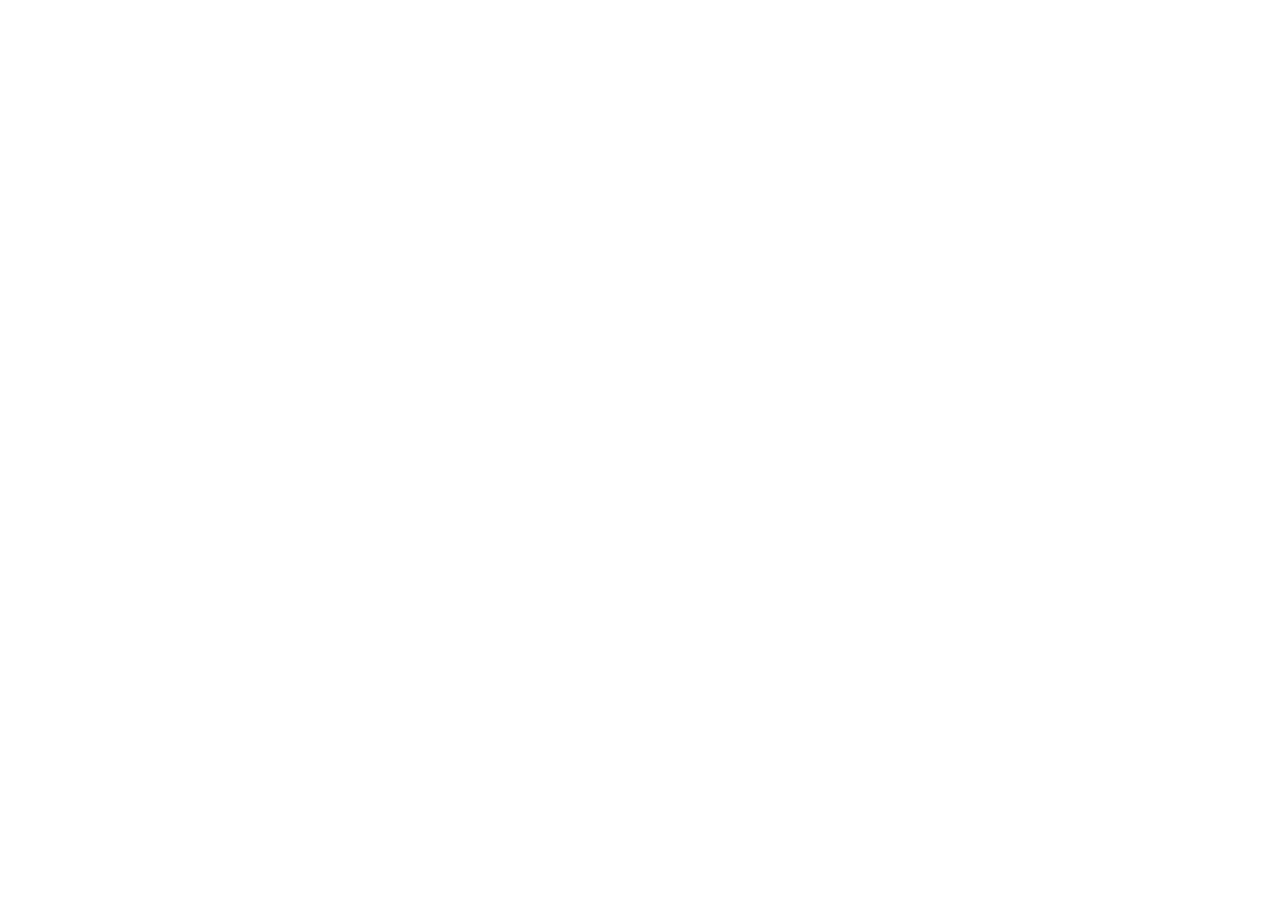
==== commit 045989c4: "chore: font" ====
--- a/index.html
+++ b/index.html
@@ -6,6 +6,7 @@
   <link rel="icon" href="/favicon.ico?v2" />
   <meta name="viewport" content="width=device-width, initial-scale=1.0" />
   <title>Hi five</title>
+  <link href="https://fonts.googleapis.com/css?family=Roboto:400,900|Ma Shan Zheng" rel="stylesheet">
   <link rel="apple-touch-icon" sizes="180x180" href="/apple-touch-icon.png?v2">
   <link rel="icon" type="image/png" sizes="32x32" href="/favicon-32x32.png?v2">
   <link rel="icon" type="image/png" sizes="16x16" href="/favicon-16x16.png?v2">
@@ -13,13 +14,11 @@
   <link rel="mask-icon" href="/safari-pinned-tab.svg?v2" color="#5bbad5">
   <meta name="msapplication-TileColor" content="#da532c">
   <meta name="theme-color" content="#ffffff">
-  <script type="module" crossorigin src="/assets/index.dd60735c.js"></script>
-  <link rel="stylesheet" href="/assets/index.f402cd2d.css">
 </head>
 
 <body>
   <div id="app"></div>
-  
+  <script type="module" src="/src/main.ts"></script>
 </body>
 
 </html>
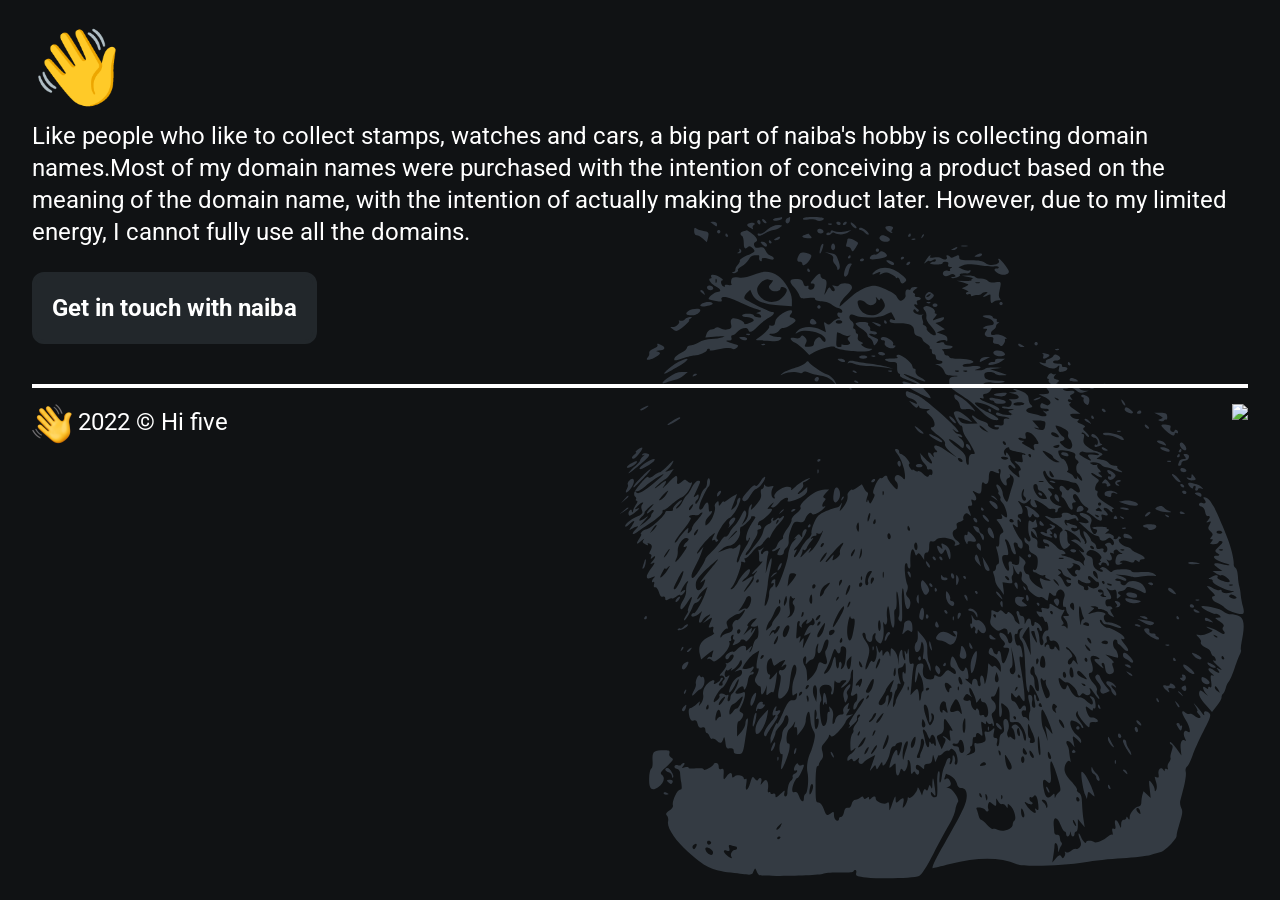
==== commit 56862716: "Deploying to gh-pages from @ bigtoyscompany/bigtoyscompany.github.io@045989c4b442803acb36cfe35544175" ====
--- a/index.html
+++ b/index.html
@@ -14,11 +14,13 @@
   <link rel="mask-icon" href="/safari-pinned-tab.svg?v2" color="#5bbad5">
   <meta name="msapplication-TileColor" content="#da532c">
   <meta name="theme-color" content="#ffffff">
+  <script type="module" crossorigin src="/assets/index.dd60735c.js"></script>
+  <link rel="stylesheet" href="/assets/index.f402cd2d.css">
 </head>
 
 <body>
   <div id="app"></div>
-  <script type="module" src="/src/main.ts"></script>
+  
 </body>
 
 </html>
--- a/assets/index.f402cd2d.css
+++ b/assets/index.f402cd2d.css
@@ -0,0 +1 @@
+@font-face{font-family:iconfont;src:url([data-uri]) format("truetype")}.iconfont[data-v-f61c42f2]{font-family:iconfont!important;font-size:16px;font-style:normal;-webkit-font-smoothing:antialiased;-moz-osx-font-smoothing:grayscale}.icon-fail[data-v-f61c42f2]:before{content:"\e6d5"}.icon-success[data-v-f61c42f2]:before{content:"\eb09"}.icon-arrow-right[data-v-f61c42f2]:before{content:"\eb08"}.icon-refresh[data-v-f61c42f2]:before{content:"\e654"}.slide-verify[data-v-f61c42f2]{position:relative}.slide-verify-loading[data-v-f61c42f2]{position:absolute;left:0;top:0;right:0;bottom:0;background:rgba(255,255,255,.9);z-index:999;-webkit-animation:loading-f61c42f2 1.5s infinite;animation:loading-f61c42f2 1.5s infinite}.slide-verify-block[data-v-f61c42f2]{position:absolute;left:0;top:0}.slide-verify-refresh-icon[data-v-f61c42f2]{position:absolute;right:0;top:0;width:34px;height:34px;cursor:pointer}.slide-verify-refresh-icon .iconfont[data-v-f61c42f2]{font-size:34px;color:#fff}.slide-verify-slider[data-v-f61c42f2]{position:relative;text-align:center;width:100%;height:40px;line-height:40px;margin-top:15px;background:#f7f9fa;color:#45494c;border:1px solid #e4e7eb}.slide-verify-slider-mask[data-v-f61c42f2]{position:absolute;left:0;top:0;height:40px;border:0 solid #1991fa;background:#d1e9fe}.slide-verify-slider-mask-item[data-v-f61c42f2]{position:absolute;left:0;top:0;width:40px;height:40px;background:#fff;box-shadow:0 0 3px #0000004d;cursor:pointer;transition:background .2s linear;display:flex;align-items:center;justify-content:center}.slide-verify-slider-mask-item[data-v-f61c42f2]:hover{background:#1991fa}.slide-verify-slider-mask-item:hover .iconfont[data-v-f61c42f2]{color:#fff}.slide-verify-slider-mask-item-icon[data-v-f61c42f2]{line-height:1;font-size:30px;color:#303030}.container-active .slide-verify-slider-mask[data-v-f61c42f2]{height:38px;border-width:1px}.container-active .slide-verify-slider-mask-item[data-v-f61c42f2]{height:38px;top:-1px;border:1px solid #1991fa}.container-success .slide-verify-slider-mask[data-v-f61c42f2]{height:38px;border:1px solid #52ccba;background-color:#d2f4ef}.container-success .slide-verify-slider-mask-item[data-v-f61c42f2]{height:38px;top:-1px;border:1px solid #52ccba;background-color:#52ccba!important}.container-success .slide-verify-slider-mask .iconfont[data-v-f61c42f2]{color:#fff}.container-fail .slide-verify-slider-mask[data-v-f61c42f2]{height:38px;border:1px solid #f57a7a;background-color:#fce1e1}.container-fail .slide-verify-slider-mask-item[data-v-f61c42f2]{height:38px;top:-1px;border:1px solid #f57a7a;background-color:#f57a7a!important}.container-fail .slide-verify-slider-mask .iconfont[data-v-f61c42f2]{color:#fff}.container-active .slide-verify-slider-text[data-v-f61c42f2],.container-success .slide-verify-slider-text[data-v-f61c42f2],.container-fail .slide-verify-slider-text[data-v-f61c42f2]{display:none}@-webkit-keyframes loading-f61c42f2{0%{opacity:.7}to{opacity:9}}@keyframes loading-f61c42f2{0%{opacity:.7}to{opacity:9}}.modal[data-v-bfb89484]{position:fixed;top:0;left:0;width:100vw;height:100vh;background-color:#000c;z-index:99999;display:flex;align-items:center}.slide[data-v-bfb89484]{background-color:#fff;width:-webkit-min-content;width:-moz-min-content;width:min-content;padding:1rem;border-radius:.5rem;margin:0 auto}button[data-v-ef6ac095]{background-color:#22272b;border-color:#22272b}button[data-v-ef6ac095]:hover{background-color:#454f59;border-color:#454f59}div[data-v-41244e92]{border-radius:1rem;background-color:#596773;text-align:center}.card[data-v-8a915ae0]{padding:.5rem;background-color:#22272b;display:flex;align-items:center;border-radius:1rem;height:100%;width:100%;opacity:.9}.card>div[data-v-8a915ae0]{display:inline-block}.card>div[data-v-8a915ae0]:first-child{margin-right:.5rem}.card img[data-v-8a915ae0]{width:4rem;height:4rem;border-radius:1rem}.card[data-v-8a915ae0]:hover{background-color:#454f59}*,:before,:after{box-sizing:border-box;border-width:0;border-style:solid;border-color:#e5e7eb}:before,:after{--tw-content: ""}html{line-height:1.5;-webkit-text-size-adjust:100%;-moz-tab-size:4;-o-tab-size:4;tab-size:4;font-family:ui-sans-serif,system-ui,-apple-system,BlinkMacSystemFont,Segoe UI,Roboto,Helvetica Neue,Arial,Noto Sans,sans-serif,"Apple Color Emoji","Segoe UI Emoji",Segoe UI Symbol,"Noto Color Emoji"}body{margin:0;line-height:inherit}hr{height:0;color:inherit;border-top-width:1px}abbr:where([title]){-webkit-text-decoration:underline dotted;text-decoration:underline dotted}h1,h2,h3,h4,h5,h6{font-size:inherit;font-weight:inherit}a{color:inherit;text-decoration:inherit}b,strong{font-weight:bolder}code,kbd,samp,pre{font-family:ui-monospace,SFMono-Regular,Menlo,Monaco,Consolas,Liberation Mono,Courier New,monospace;font-size:1em}small{font-size:80%}sub,sup{font-size:75%;line-height:0;position:relative;vertical-align:baseline}sub{bottom:-.25em}sup{top:-.5em}table{text-indent:0;border-color:inherit;border-collapse:collapse}button,input,optgroup,select,textarea{font-family:inherit;font-size:100%;font-weight:inherit;line-height:inherit;color:inherit;margin:0;padding:0}button,select{text-transform:none}button,[type=button],[type=reset],[type=submit]{-webkit-appearance:button;background-color:transparent;background-image:none}:-moz-focusring{outline:auto}:-moz-ui-invalid{box-shadow:none}progress{vertical-align:baseline}::-webkit-inner-spin-button,::-webkit-outer-spin-button{height:auto}[type=search]{-webkit-appearance:textfield;outline-offset:-2px}::-webkit-search-decoration{-webkit-appearance:none}::-webkit-file-upload-button{-webkit-appearance:button;font:inherit}summary{display:list-item}blockquote,dl,dd,h1,h2,h3,h4,h5,h6,hr,figure,p,pre{margin:0}fieldset{margin:0;padding:0}legend{padding:0}ol,ul,menu{list-style:none;margin:0;padding:0}textarea{resize:vertical}input::-moz-placeholder,textarea::-moz-placeholder{opacity:1;color:#9ca3af}input::placeholder,textarea::placeholder{opacity:1;color:#9ca3af}button,[role=button]{cursor:pointer}:disabled{cursor:default}img,svg,video,canvas,audio,iframe,embed,object{display:block;vertical-align:middle}img,video{max-width:100%;height:auto}*,:before,:after{--tw-border-spacing-x: 0;--tw-border-spacing-y: 0;--tw-translate-x: 0;--tw-translate-y: 0;--tw-rotate: 0;--tw-skew-x: 0;--tw-skew-y: 0;--tw-scale-x: 1;--tw-scale-y: 1;--tw-pan-x: ;--tw-pan-y: ;--tw-pinch-zoom: ;--tw-scroll-snap-strictness: proximity;--tw-ordinal: ;--tw-slashed-zero: ;--tw-numeric-figure: ;--tw-numeric-spacing: ;--tw-numeric-fraction: ;--tw-ring-inset: ;--tw-ring-offset-width: 0px;--tw-ring-offset-color: #fff;--tw-ring-color: rgb(59 130 246 / .5);--tw-ring-offset-shadow: 0 0 #0000;--tw-ring-shadow: 0 0 #0000;--tw-shadow: 0 0 #0000;--tw-shadow-colored: 0 0 #0000;--tw-blur: ;--tw-brightness: ;--tw-contrast: ;--tw-grayscale: ;--tw-hue-rotate: ;--tw-invert: ;--tw-saturate: ;--tw-sepia: ;--tw-drop-shadow: ;--tw-backdrop-blur: ;--tw-backdrop-brightness: ;--tw-backdrop-contrast: ;--tw-backdrop-grayscale: ;--tw-backdrop-hue-rotate: ;--tw-backdrop-invert: ;--tw-backdrop-opacity: ;--tw-backdrop-saturate: ;--tw-backdrop-sepia: }::-webkit-backdrop{--tw-border-spacing-x: 0;--tw-border-spacing-y: 0;--tw-translate-x: 0;--tw-translate-y: 0;--tw-rotate: 0;--tw-skew-x: 0;--tw-skew-y: 0;--tw-scale-x: 1;--tw-scale-y: 1;--tw-pan-x: ;--tw-pan-y: ;--tw-pinch-zoom: ;--tw-scroll-snap-strictness: proximity;--tw-ordinal: ;--tw-slashed-zero: ;--tw-numeric-figure: ;--tw-numeric-spacing: ;--tw-numeric-fraction: ;--tw-ring-inset: ;--tw-ring-offset-width: 0px;--tw-ring-offset-color: #fff;--tw-ring-color: rgb(59 130 246 / .5);--tw-ring-offset-shadow: 0 0 #0000;--tw-ring-shadow: 0 0 #0000;--tw-shadow: 0 0 #0000;--tw-shadow-colored: 0 0 #0000;--tw-blur: ;--tw-brightness: ;--tw-contrast: ;--tw-grayscale: ;--tw-hue-rotate: ;--tw-invert: ;--tw-saturate: ;--tw-sepia: ;--tw-drop-shadow: ;--tw-backdrop-blur: ;--tw-backdrop-brightness: ;--tw-backdrop-contrast: ;--tw-backdrop-grayscale: ;--tw-backdrop-hue-rotate: ;--tw-backdrop-invert: ;--tw-backdrop-opacity: ;--tw-backdrop-saturate: ;--tw-backdrop-sepia: }::backdrop{--tw-border-spacing-x: 0;--tw-border-spacing-y: 0;--tw-translate-x: 0;--tw-translate-y: 0;--tw-rotate: 0;--tw-skew-x: 0;--tw-skew-y: 0;--tw-scale-x: 1;--tw-scale-y: 1;--tw-pan-x: ;--tw-pan-y: ;--tw-pinch-zoom: ;--tw-scroll-snap-strictness: proximity;--tw-ordinal: ;--tw-slashed-zero: ;--tw-numeric-figure: ;--tw-numeric-spacing: ;--tw-numeric-fraction: ;--tw-ring-inset: ;--tw-ring-offset-width: 0px;--tw-ring-offset-color: #fff;--tw-ring-color: rgb(59 130 246 / .5);--tw-ring-offset-shadow: 0 0 #0000;--tw-ring-shadow: 0 0 #0000;--tw-shadow: 0 0 #0000;--tw-shadow-colored: 0 0 #0000;--tw-blur: ;--tw-brightness: ;--tw-contrast: ;--tw-grayscale: ;--tw-hue-rotate: ;--tw-invert: ;--tw-saturate: ;--tw-sepia: ;--tw-drop-shadow: ;--tw-backdrop-blur: ;--tw-backdrop-brightness: ;--tw-backdrop-contrast: ;--tw-backdrop-grayscale: ;--tw-backdrop-hue-rotate: ;--tw-backdrop-invert: ;--tw-backdrop-opacity: ;--tw-backdrop-saturate: ;--tw-backdrop-sepia: }.fixed{position:fixed}.m-auto{margin:auto}.mb-4{margin-bottom:1rem}.mt-6{margin-top:1.5rem}.mt-10{margin-top:2.5rem}.mt-1{margin-top:.25rem}.mb-1{margin-bottom:.25rem}.ml-6{margin-left:1.5rem}.mb-10{margin-bottom:2.5rem}.block{display:block}.inline-block{display:inline-block}.flex{display:flex}.grid{display:grid}.h-10{height:2.5rem}.h-7{height:1.75rem}.h-full{height:100%}.w-fit{width:-webkit-fit-content;width:-moz-fit-content;width:fit-content}.grid-cols-2{grid-template-columns:repeat(2,minmax(0,1fr))}.place-content-between{place-content:space-between}.items-center{align-items:center}.justify-center{justify-content:center}.gap-2{gap:.5rem}.self-center{align-self:center}.overflow-hidden{overflow:hidden}.text-ellipsis{text-overflow:ellipsis}.whitespace-nowrap{white-space:nowrap}.break-all{word-break:break-all}.rounded-xl{border-radius:.75rem}.border-4{border-width:4px}.border-t-4{border-top-width:4px}.border-t-2{border-top-width:2px}.border-dashed{border-style:dashed}.border-white{--tw-border-opacity: 1;border-color:rgb(255 255 255 / var(--tw-border-opacity))}.p-4{padding:1rem}.p-6{padding:1.5rem}.pt-4{padding-top:1rem}.pt-6{padding-top:1.5rem}.text-center{text-align:center}.text-right{text-align:right}.align-middle{vertical-align:middle}.text-4xl{font-size:2.25rem;line-height:2.5rem}.text-xl{font-size:1.25rem;line-height:1.75rem}.text-base{font-size:1rem;line-height:1.5rem}.text-3xl{font-size:1.875rem;line-height:2.25rem}.text-5xl{font-size:3rem;line-height:1}.font-black{font-weight:900}.font-bold{font-weight:700}.font-thin{font-weight:100}.text-white{--tw-text-opacity: 1;color:rgb(255 255 255 / var(--tw-text-opacity))}body{min-height:100vh;min-width:100vw;background-image:url(/assets/background.c6183cd8.svg?v2);background-repeat:no-repeat;background-position:right bottom;background-size:auto 80vh;background-color:#101214;color:#fff;font-family:Roboto,Ma Shan Zheng,arial,sans-serif}#app{max-width:1280px;margin:0 auto;padding:.5rem}@media (min-width: 768px){#app{padding:2rem}}a{text-decoration:none}@media (min-width: 768px){.md\:mb-20{margin-bottom:5rem}.md\:mt-20{margin-top:5rem}.md\:h-10{height:2.5rem}.md\:grid-cols-3{grid-template-columns:repeat(3,minmax(0,1fr))}.md\:gap-3{gap:.75rem}.md\:text-7xl{font-size:4.5rem;line-height:1}.md\:text-2xl{font-size:1.5rem;line-height:2rem}.md\:text-4xl{font-size:2.25rem;line-height:2.5rem}.md\:text-8xl{font-size:6rem;line-height:1}}@media (min-width: 1024px){.lg\:grid-cols-4{grid-template-columns:repeat(4,minmax(0,1fr))}}@media (min-width: 1280px){.xl\:text-9xl{font-size:8rem;line-height:1}}
